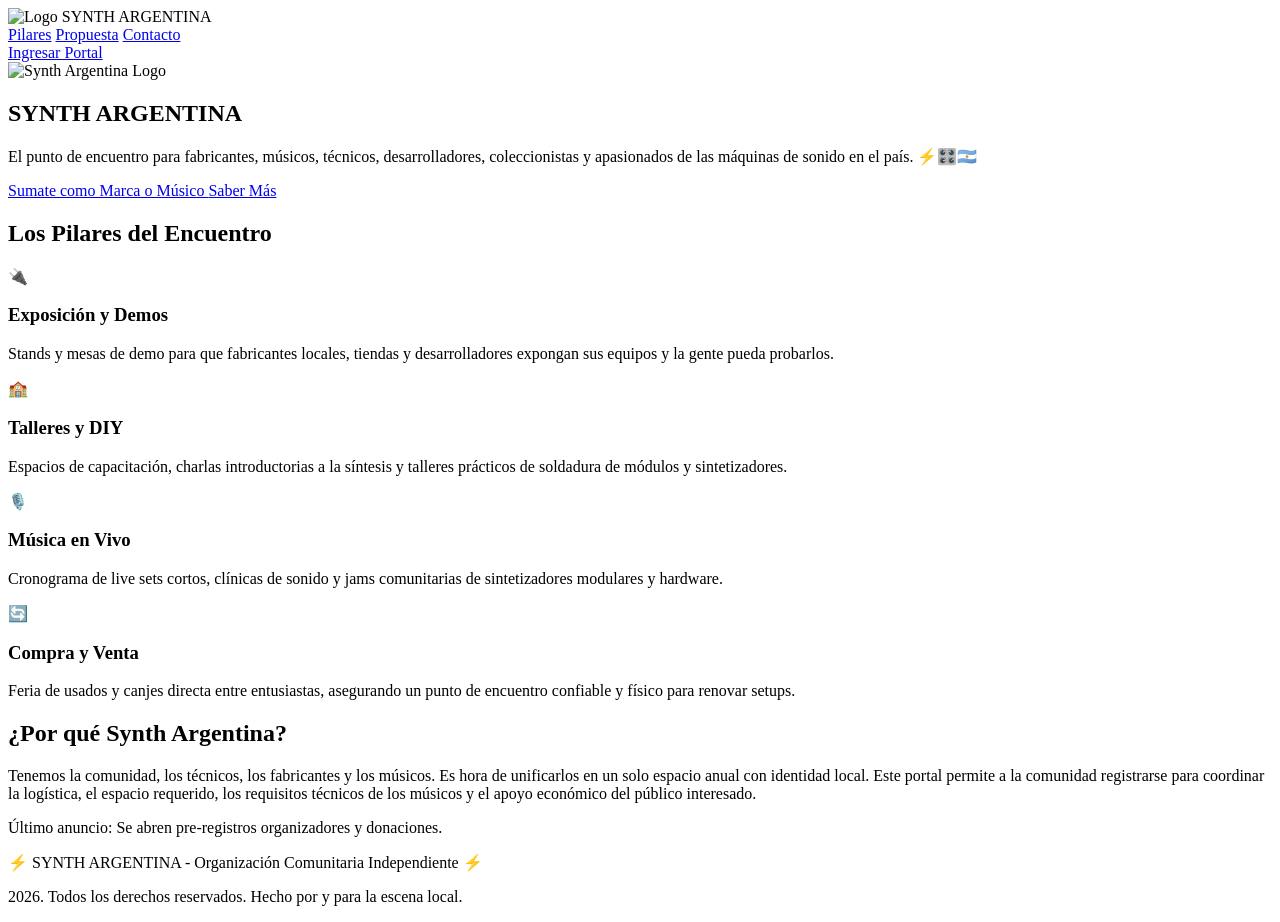
==== public/index.html @ bc503618 "fix: move static assets to public/ and enable cleanUrls" ====
<!DOCTYPE html>
<html lang="es">
<head>
    <meta charset="UTF-8">
    <meta name="viewport" content="width=device-width, initial-scale=1.0">
    <title>Synth Argentina ⚡🎛️🇦🇷</title>
    <script src="https://cdn.tailwindcss.com"></script>
    <style>
        .synth-grid {
            background-size: 40px 40px;
            background-image: 
                linear-gradient(to right, rgba(255, 255, 255, 0.03) 1px, transparent 1px),
                linear-gradient(to bottom, rgba(255, 255, 255, 0.03) 1px, transparent 1px);
        }
    </style>
</head>
<body class="bg-zinc-950 text-zinc-100 min-h-screen flex flex-col synth-grid">

    <!-- Navbar -->
    <header class="border-b border-zinc-800 bg-zinc-950/80 backdrop-blur-md sticky top-0 z-50">
        <div class="max-w-6xl mx-auto px-4 py-4 flex justify-between items-center">
            <div class="flex items-center space-x-3">
                <img src="/static/logo.jpg" alt="Logo" class="w-10 h-10 rounded-full border border-sky-500">
                <span class="text-xl font-bold tracking-wider text-sky-400">SYNTH ARGENTINA</span>
            </div>
            <nav class="hidden md:flex space-x-6">
                <a href="#pilares" class="hover:text-sky-400 transition">Pilares</a>
                <a href="#propuesta" class="hover:text-sky-400 transition">Propuesta</a>
                <a href="#contacto" class="hover:text-sky-400 transition">Contacto</a>
            </nav>
            <div>
                <a href="/login" class="bg-sky-600 hover:bg-sky-500 text-white font-bold py-2 px-5 rounded-lg transition shadow-md shadow-sky-950">
                    Ingresar Portal
                </a>
            </div>
        </div>
    </header>

    <!-- Hero Section -->
    <section class="max-w-4xl mx-auto px-4 py-20 text-center flex-grow flex flex-col justify-center items-center">
        <img src="/static/logo.jpg" alt="Synth Argentina Logo" class="w-48 h-48 rounded-full mb-8 border-2 border-sky-400 shadow-xl shadow-sky-950/50">
        <h1 class="text-4xl md:text-6xl font-extrabold tracking-tight mb-4">
            SYNTH <span class="text-sky-400">ARGENTINA</span>
        </h1>
        <p class="text-xl text-zinc-400 max-w-2xl mb-8">
            El punto de encuentro para fabricantes, músicos, técnicos, desarrolladores, coleccionistas y apasionados de las máquinas de sonido en el país. ⚡🎛️🇦🇷
        </p>
        <div class="flex flex-col sm:flex-row space-y-4 sm:space-y-0 sm:space-x-4">
            <a href="/login" class="bg-sky-600 hover:bg-sky-500 text-white font-bold text-lg py-3 px-8 rounded-xl transition shadow-lg shadow-sky-950/50">
                Sumate como Marca o Músico
            </a>
            <a href="#pilares" class="border border-zinc-700 hover:border-sky-500 text-zinc-300 font-bold text-lg py-3 px-8 rounded-xl transition">
                Saber Más
            </a>
        </div>
    </section>

    <!-- Pilares Section -->
    <section id="pilares" class="bg-zinc-900/60 border-y border-zinc-800 py-20">
        <div class="max-w-6xl mx-auto px-4">
            <h2 class="text-3xl font-bold text-center mb-12 text-sky-400">Los Pilares del Encuentro</h2>
            <div class="grid grid-cols-1 md:grid-cols-4 gap-8">
                
                <!-- Pilar 1 -->
                <div class="bg-zinc-950 p-6 rounded-xl border border-zinc-800 hover:border-sky-500/50 transition">
                    <div class="text-3xl mb-4">🔌</div>
                    <h3 class="text-xl font-bold mb-2">Exposición y Demos</h3>
                    <p class="text-zinc-400 text-sm">
                        Stands y mesas de demo para que fabricantes locales, tiendas y desarrolladores expongan sus equipos y la gente pueda probarlos.
                    </p>
                </div>

                <!-- Pilar 2 -->
                <div class="bg-zinc-950 p-6 rounded-xl border border-zinc-800 hover:border-sky-500/50 transition">
                    <div class="text-3xl mb-4">🏫</div>
                    <h3 class="text-xl font-bold mb-2">Talleres y DIY</h3>
                    <p class="text-zinc-400 text-sm">
                        Espacios de capacitación, charlas introductorias a la síntesis y talleres prácticos de soldadura de módulos y sintetizadores.
                    </p>
                </div>

                <!-- Pilar 3 -->
                <div class="bg-zinc-950 p-6 rounded-xl border border-zinc-800 hover:border-sky-500/50 transition">
                    <div class="text-3xl mb-4">🎙️</div>
                    <h3 class="text-xl font-bold mb-2">Música en Vivo</h3>
                    <p class="text-zinc-400 text-sm">
                        Cronograma de live sets cortos, clínicas de sonido y jams comunitarias de sintetizadores modulares y hardware.
                    </p>
                </div>

                <!-- Pilar 4 -->
                <div class="bg-zinc-950 p-6 rounded-xl border border-zinc-800 hover:border-sky-500/50 transition">
                    <div class="text-3xl mb-4">🔄</div>
                    <h3 class="text-xl font-bold mb-2">Compra y Venta</h3>
                    <p class="text-zinc-400 text-sm">
                        Feria de usados y canjes directa entre entusiastas, asegurando un punto de encuentro confiable y físico para renovar setups.
                    </p>
                </div>

            </div>
        </div>
    </section>

    <!-- Propuesta Intro -->
    <section id="propuesta" class="max-w-4xl mx-auto px-4 py-20">
        <div class="bg-gradient-to-r from-sky-950/40 via-zinc-900 to-zinc-900 p-8 rounded-2xl border border-zinc-800">
            <h2 class="text-2xl md:text-3xl font-bold mb-4 text-sky-400">¿Por qué Synth Argentina?</h2>
            <p class="text-zinc-300 leading-relaxed mb-6">
                Tenemos la comunidad, los técnicos, los fabricantes y los músicos. Es hora de unificarlos en un solo espacio anual con identidad local. Este portal permite a la comunidad registrarse para coordinar la logística, el espacio requerido, los requisitos técnicos de los músicos y el apoyo económico del público interesado.
            </p>
            <div class="flex items-center space-x-4">
                <span class="text-sm font-semibold text-sky-500 uppercase tracking-wider">Último anuncio:</span>
                <span class="text-zinc-400 text-sm">Se abren pre-registros organizadores y donaciones.</span>
            </div>
        </div>
    </section>

    <!-- Footer -->
    <footer id="contacto" class="border-t border-zinc-800 bg-zinc-950 py-10 mt-auto">
        <div class="max-w-6xl mx-auto px-4 text-center text-zinc-500 text-sm">
            <p class="mb-4">⚡ SYNTH ARGENTINA - Organización Comunitaria Independiente ⚡</p>
            <p>2026. Todos los derechos reservados. Hecho por y para la escena local.</p>
        </div>
    </footer>

</body>
</html>
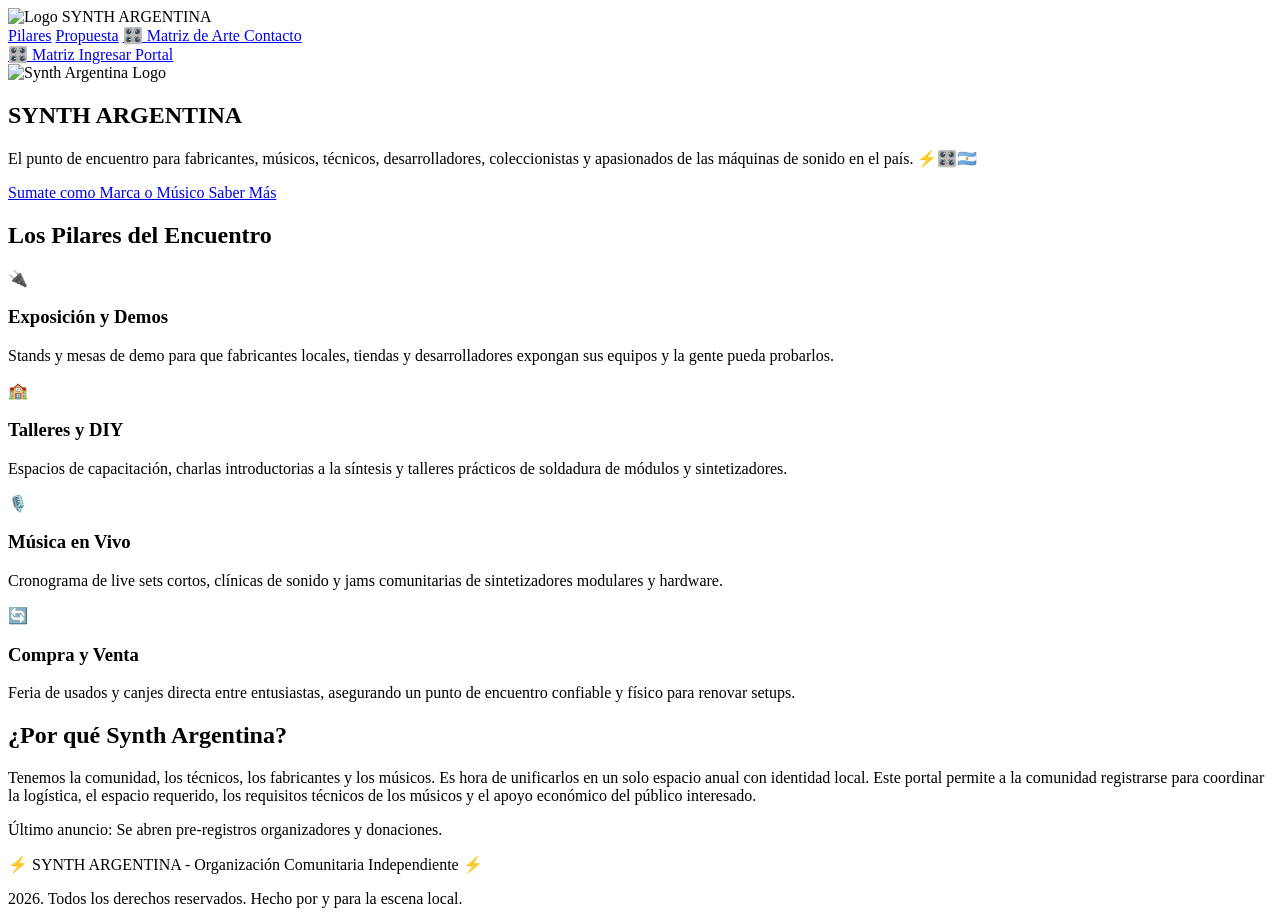
==== commit 46b6f7ff: "feat(matriz): implementar Matriz de Arte 2D con Zero-UI, pulsación de 3s para Ficha Frecuencia y 6 c" ====
--- a/public/index.html
+++ b/public/index.html
@@ -23,13 +23,19 @@
                 <img src="/static/logo.jpg" alt="Logo" class="w-10 h-10 rounded-full border border-sky-500">
                 <span class="text-xl font-bold tracking-wider text-sky-400">SYNTH ARGENTINA</span>
             </div>
-            <nav class="hidden md:flex space-x-6">
+            <nav class="hidden md:flex space-x-6 items-center">
                 <a href="#pilares" class="hover:text-sky-400 transition">Pilares</a>
                 <a href="#propuesta" class="hover:text-sky-400 transition">Propuesta</a>
+                <a href="/matriz" class="hover:text-purple-400 text-purple-300 font-semibold transition flex items-center gap-1.5 bg-purple-950/40 px-3 py-1 rounded-full border border-purple-800/50">
+                    <span>🎛️</span> <span>Matriz de Arte</span>
+                </a>
                 <a href="#contacto" class="hover:text-sky-400 transition">Contacto</a>
             </nav>
-            <div>
-                <a href="/login" class="bg-sky-600 hover:bg-sky-500 text-white font-bold py-2 px-5 rounded-lg transition shadow-md shadow-sky-950">
+            <div class="flex items-center gap-2">
+                <a href="/matriz" class="md:hidden bg-purple-950/70 border border-purple-800 text-purple-300 text-xs font-bold py-2 px-3 rounded-lg transition flex items-center gap-1">
+                    <span>🎛️</span> <span>Matriz</span>
+                </a>
+                <a href="/login" class="bg-sky-600 hover:bg-sky-500 text-white font-bold py-2 px-5 rounded-lg transition shadow-md shadow-sky-950 text-sm">
                     Ingresar Portal
                 </a>
             </div>
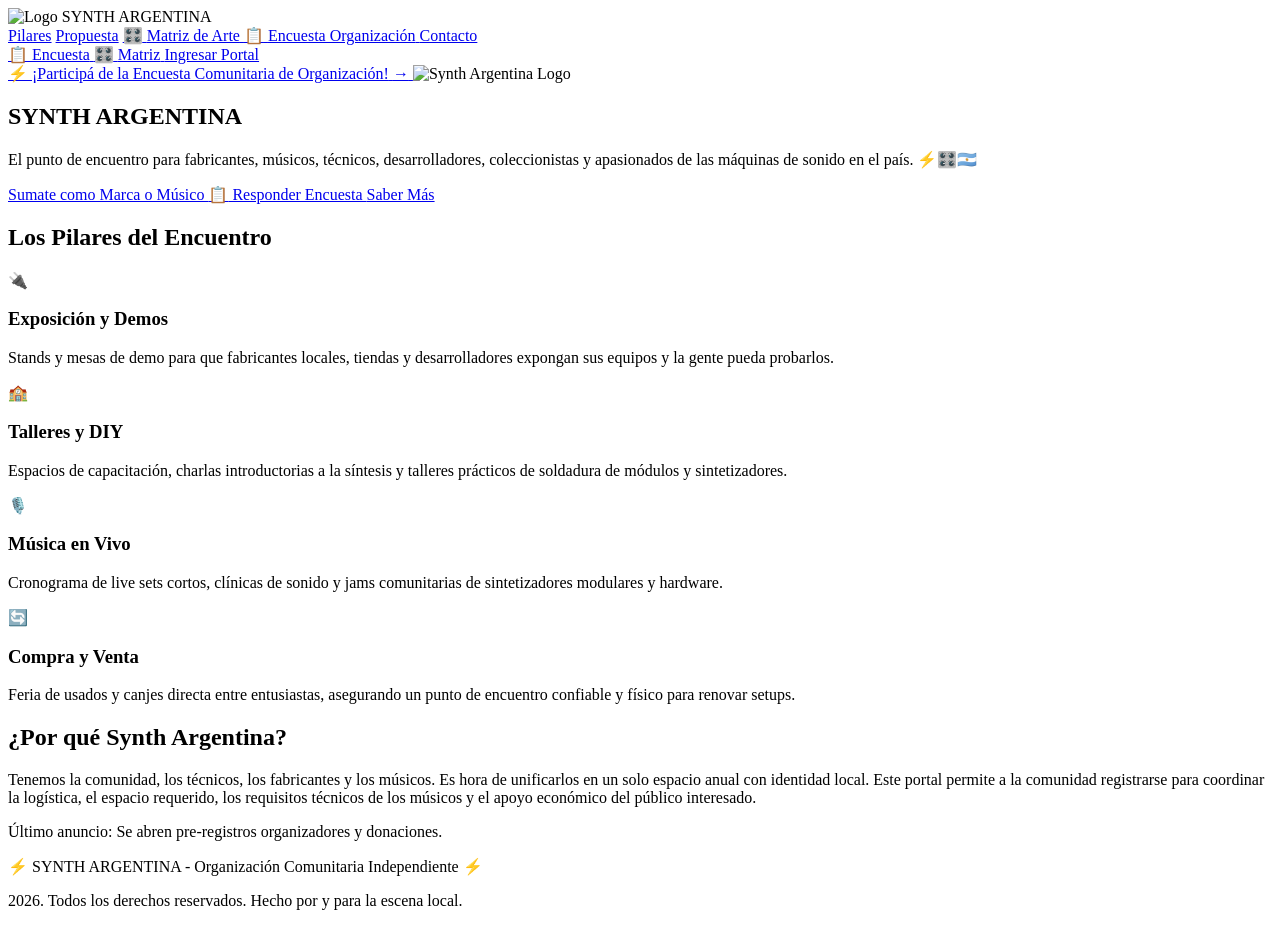
==== commit 1a2d9977: "feat: implementar encuesta comunitaria de organizacion con endpoints, interfaz interactiva y panel d" ====
--- a/public/index.html
+++ b/public/index.html
@@ -29,10 +29,16 @@
                 <a href="/matriz" class="hover:text-purple-400 text-purple-300 font-semibold transition flex items-center gap-1.5 bg-purple-950/40 px-3 py-1 rounded-full border border-purple-800/50">
                     <span>🎛️</span> <span>Matriz de Arte</span>
                 </a>
+                <a href="/encuesta" class="hover:text-amber-400 text-amber-300 font-semibold transition flex items-center gap-1.5 bg-amber-950/40 px-3 py-1 rounded-full border border-amber-800/50">
+                    <span>📋</span> <span>Encuesta Organización</span>
+                </a>
                 <a href="#contacto" class="hover:text-sky-400 transition">Contacto</a>
             </nav>
             <div class="flex items-center gap-2">
-                <a href="/matriz" class="md:hidden bg-purple-950/70 border border-purple-800 text-purple-300 text-xs font-bold py-2 px-3 rounded-lg transition flex items-center gap-1">
+                <a href="/encuesta" class="md:hidden bg-amber-950/70 border border-amber-800 text-amber-300 text-xs font-bold py-2 px-2.5 rounded-lg transition flex items-center gap-1">
+                    <span>📋</span> <span>Encuesta</span>
+                </a>
+                <a href="/matriz" class="md:hidden bg-purple-950/70 border border-purple-800 text-purple-300 text-xs font-bold py-2 px-2.5 rounded-lg transition flex items-center gap-1">
                     <span>🎛️</span> <span>Matriz</span>
                 </a>
                 <a href="/login" class="bg-sky-600 hover:bg-sky-500 text-white font-bold py-2 px-5 rounded-lg transition shadow-md shadow-sky-950 text-sm">
@@ -44,6 +50,13 @@
 
     <!-- Hero Section -->
     <section class="max-w-4xl mx-auto px-4 py-20 text-center flex-grow flex flex-col justify-center items-center">
+        <!-- Survey Highlight Pill -->
+        <a href="/encuesta" class="mb-6 inline-flex items-center gap-2 px-4 py-1.5 rounded-full bg-amber-950/60 border border-amber-500/50 text-amber-300 hover:text-amber-200 hover:border-amber-400 text-xs sm:text-sm font-medium transition shadow-lg shadow-amber-950/30 group">
+            <span class="flex h-2 w-2 rounded-full bg-amber-400 animate-ping"></span>
+            <span>⚡ ¡Participá de la Encuesta Comunitaria de Organización!</span>
+            <span class="group-hover:translate-x-0.5 transition-transform">→</span>
+        </a>
+
         <img src="/static/logo.jpg" alt="Synth Argentina Logo" class="w-48 h-48 rounded-full mb-8 border-2 border-sky-400 shadow-xl shadow-sky-950/50">
         <h1 class="text-4xl md:text-6xl font-extrabold tracking-tight mb-4">
             SYNTH <span class="text-sky-400">ARGENTINA</span>
@@ -54,6 +67,9 @@
         <div class="flex flex-col sm:flex-row space-y-4 sm:space-y-0 sm:space-x-4">
             <a href="/login" class="bg-sky-600 hover:bg-sky-500 text-white font-bold text-lg py-3 px-8 rounded-xl transition shadow-lg shadow-sky-950/50">
                 Sumate como Marca o Músico
+            </a>
+            <a href="/encuesta" class="bg-gradient-to-r from-amber-500 to-amber-600 hover:from-amber-400 hover:to-amber-500 text-zinc-950 font-extrabold text-lg py-3 px-8 rounded-xl transition shadow-lg shadow-amber-950/50 flex items-center justify-center gap-2">
+                <span>📋</span> Responder Encuesta
             </a>
             <a href="#pilares" class="border border-zinc-700 hover:border-sky-500 text-zinc-300 font-bold text-lg py-3 px-8 rounded-xl transition">
                 Saber Más
